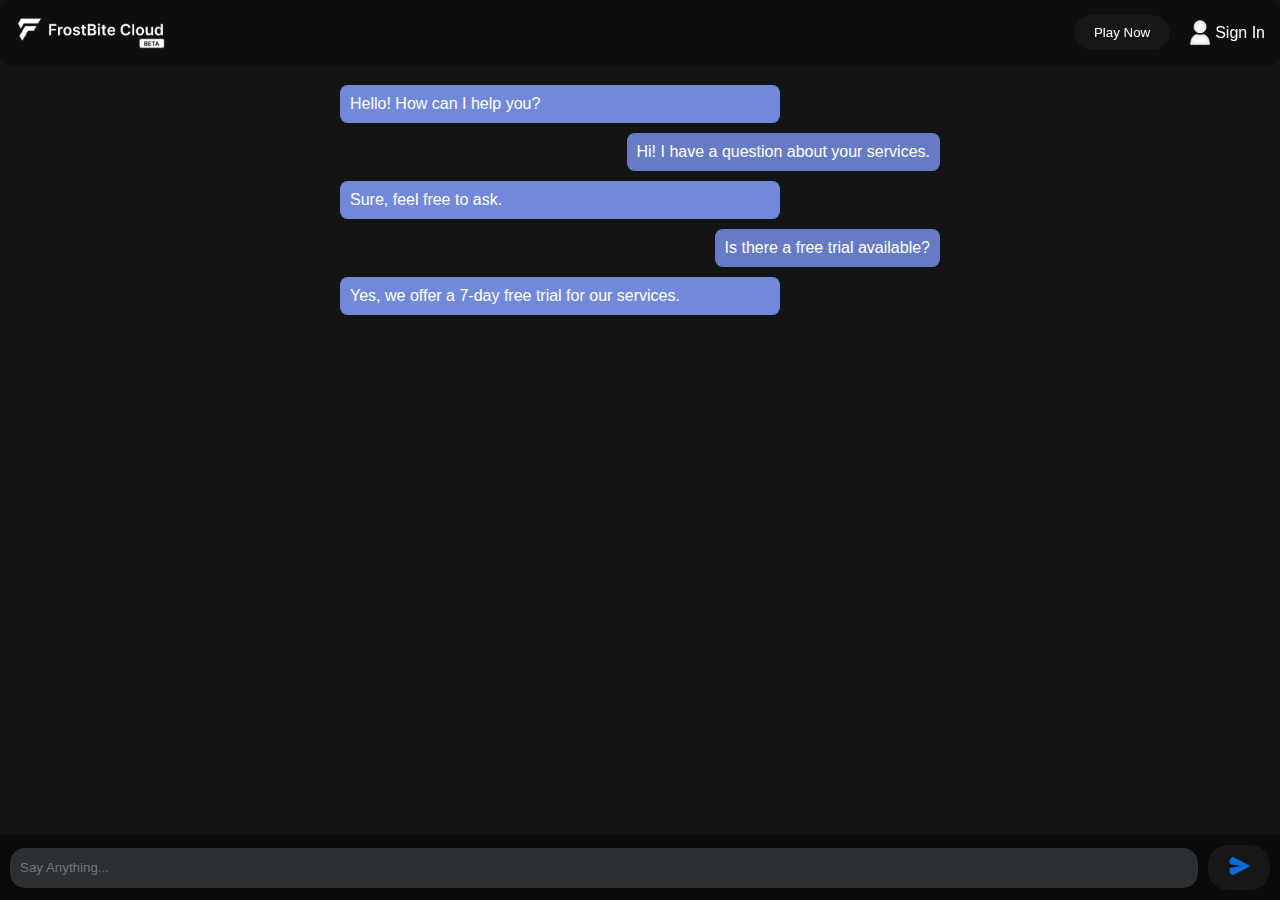
==== chat.html @ 557d8138 "update" ====
<!DOCTYPE html>
<html lang="en">
<head>
  <meta charset="UTF-8">
  <meta name="viewport" content="width=device-width, initial-scale=1.0">
  <title>FrostBite | Chat</title>

  <style>
    body {
      margin: 0;
      padding: 0;
      background-color: #141414;
      color: #fff;
      font-family: 'Arial', sans-serif;
    }

    .glass-morphism {
      backdrop-filter: blur(10px);
      background-color: rgba(10, 10, 10, 0.6);
      border-radius: 10px;
      padding: 15px;
      display: flex;
      justify-content: space-between;
      align-items: center;
    }

    #logo {
      width: 150px;
      height: auto;
    }

    #signInContainer {
      display: flex;
      align-items: center;
    }

    #button,
    .bottom-nav button {
      padding: 10px 20px;
      background-color: #171717;
      color: #fff;
      border: none;
      border-radius: 20px;
      cursor: pointer;
      margin-right: 20px;
      transition: background-color 0.3s ease, color 0.3s ease, transform 0.3s ease;
    }

    #button:hover,
    .bottom-nav button:hover {
      background-color: #677bc4;
      transform: scale(1.1);
    }

    #userIcon {
      width: 20px;
      height: auto;
      margin-right: 5px;
    }

    #signInText {
      color: #fff;
    }

    .chat-container {
      max-width: 600px;
      margin: 0 auto;
      padding: 20px;
    }

    .message-container {
      display: flex;
      flex-direction: column;
    }

    .message {
      background-color: #7289da;
      padding: 10px;
      border-radius: 8px;
      margin-bottom: 10px;
      max-width: 70%;
    }

    .message.sent {
      background-color: #677bc4;
      align-self: flex-end;
    }

    .message img {
      max-width: 100%;
      border-radius: 8px;
    }

    .bottom-nav {
      display: flex;
      justify-content: space-between;
      align-items: center;
      backdrop-filter: blur(10px);
      background-color: rgba(0, 0, 0, 0.5);
      border-radius: 0px;
      padding: 10px;
      position: fixed;
      bottom: 0;
      width: 100%;
      box-shadow: 0px -2px 5px rgba(0, 0, 0, 0.1);
    }

    .bottom-nav input {
      flex: 1;
      padding: 10px;
      margin-right: 10px;
      border: 0;
      border-radius: 15px;
      height: 20px;
      background-color: #2c2f33;
      color: #fff;
      outline: none;
      transition: background-color 0.3s ease, color 0.3s ease, border-color 0.3s ease;
    }

    .bottom-nav input:hover {
      background-color: #40444b;
    }

    .bottom-nav img {
      width: 22px;
      height: 22px;
      border-radius: 10px;
    }

    @media (max-width: 768px) {
      .chat-container {
        padding: 10px;
      }

      #button,
      .bottom-nav button {
        width: auto;
      }

      .bottom-nav {
        display: flex;
        align-items: center;
        padding: 10px;
        background-color: #070707;
        position: fixed;
        bottom: 0;
        width: 100%;
        box-shadow: 0px -2px 5px rgba(0, 0, 0, 0.1);
        justify-content: space-between;
        line-height: 0;
      }

      .bottom-nav input {
        width: 10px;
      }
    }
  </style>
</head>
<body>
  <div id="navbar" class="glass-morphism">
    <img id="logo" src="FB-Logo.png" alt="Logo">
    <div id="signInContainer">
      <button id="button" onclick="redirectToAnotherPage()">Play Now</button>
      <img id="userIcon" src="person.png" alt="User Icon">
      <span id="signInText">Sign In</span>
    </div>
  </div>

  <div class="chat-container">
    <div class="message-container">
      <div class="message">Hello! How can I help you?</div>
      <div class="message sent">Hi! I have a question about your services.</div>
      <div class="message">Sure, feel free to ask.</div>
      <div class="message sent">Is there a free trial available?</div>
      <div class="message">Yes, we offer a 7-day free trial for our services.</div>
    </div>
  </div>

  <div class="bottom-nav glass-morphism">
    <input type="text" placeholder="Say Anything...">
    <button><img src="send-icon.png" alt="Send icon"></button>
  </div>
</body>
</html>
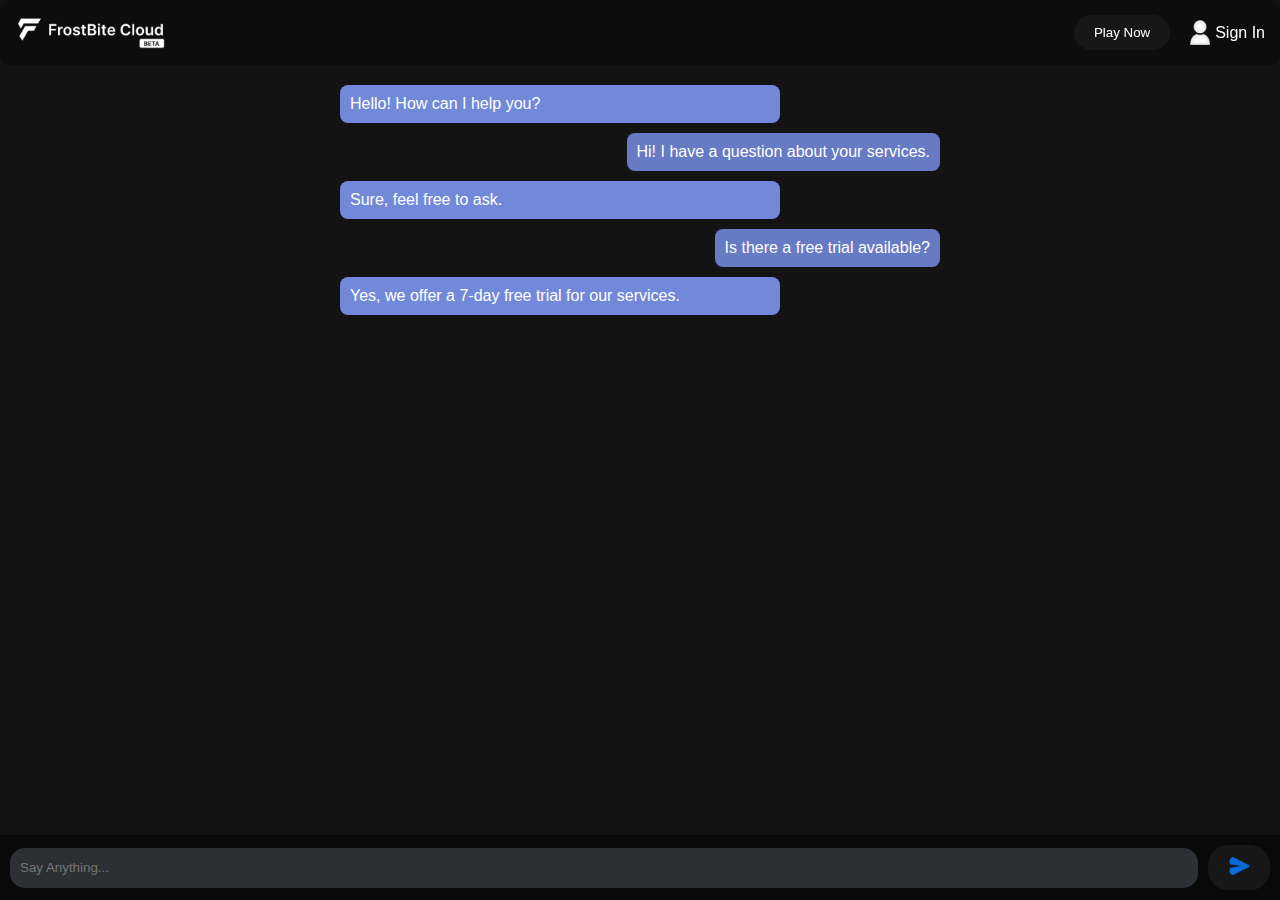
==== commit d8ac86c5: "update" ====
--- a/chat.html
+++ b/chat.html
@@ -9,7 +9,7 @@
     body {
       margin: 0;
       padding: 0;
-      background-color: #141414;
+      background-color: #131313;
       color: #fff;
       font-family: 'Arial', sans-serif;
     }
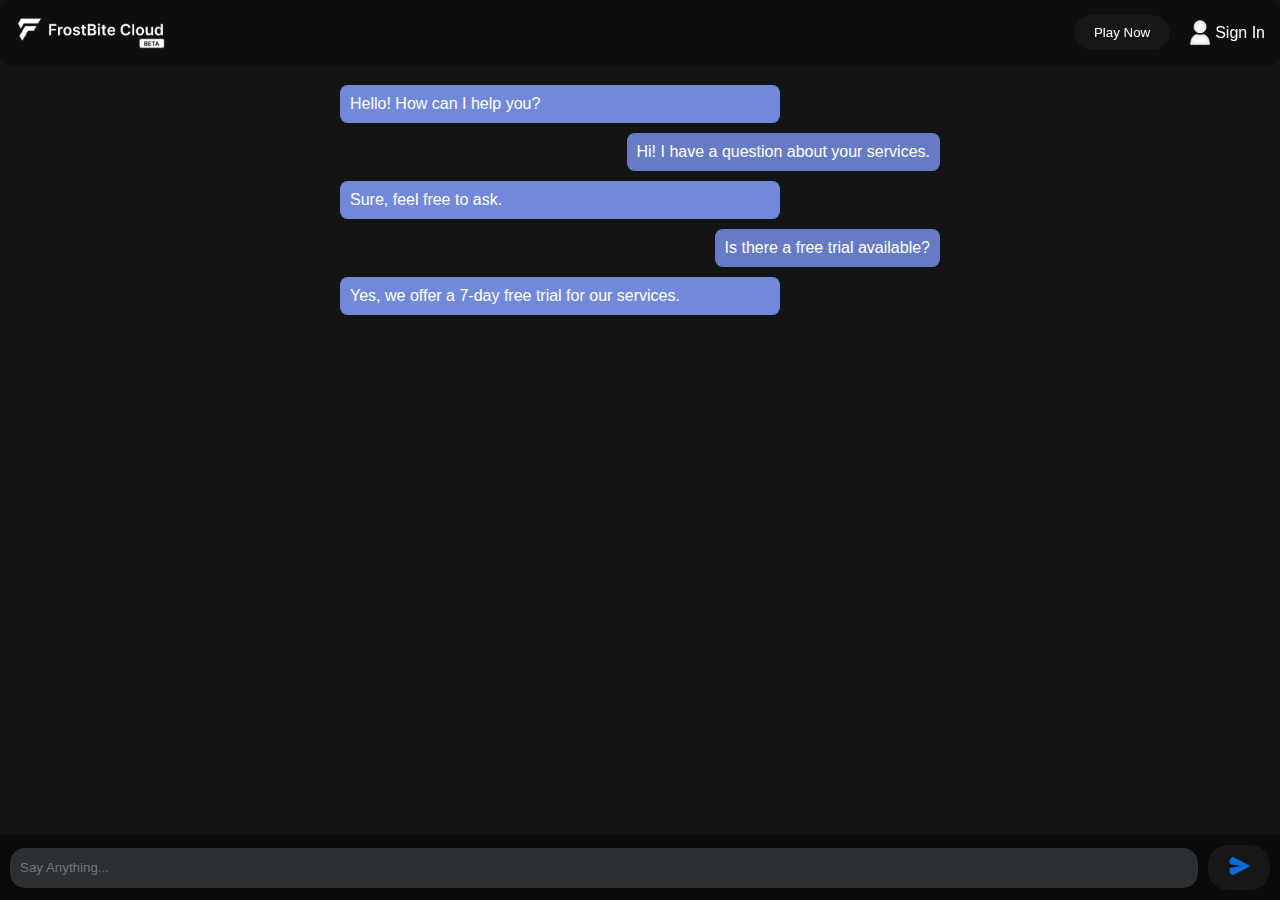
==== commit b9857947: "update" ====
--- a/chat.html
+++ b/chat.html
@@ -9,7 +9,7 @@
     body {
       margin: 0;
       padding: 0;
-      background-color: #131313;
+      background-color: #141414;
       color: #fff;
       font-family: 'Arial', sans-serif;
     }
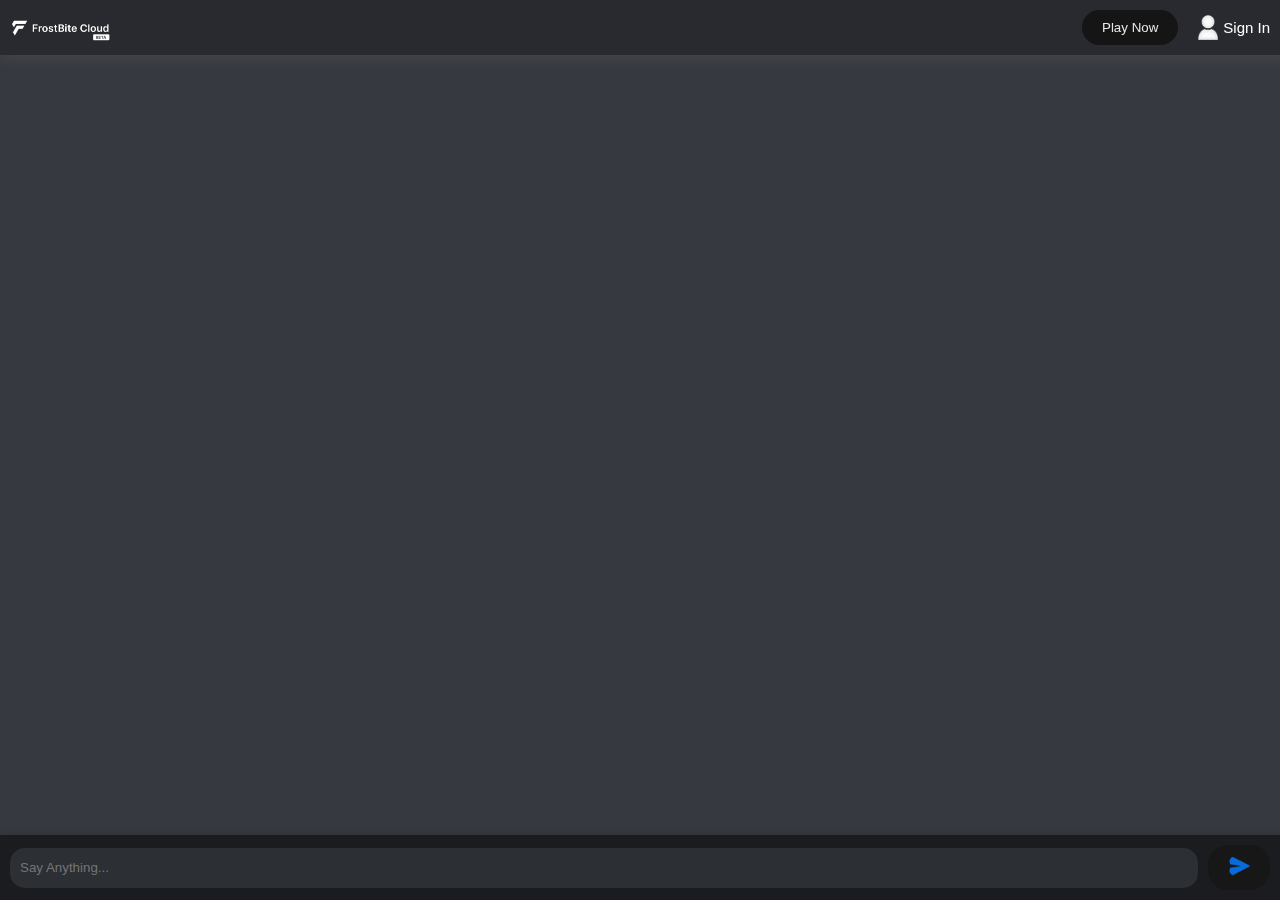
==== commit bae638ab: "Update chat.html" ====
--- a/chat.html
+++ b/chat.html
@@ -4,20 +4,22 @@
   <meta charset="UTF-8">
   <meta name="viewport" content="width=device-width, initial-scale=1.0">
   <title>FrostBite | Chat</title>
+  <link rel="stylesheet" href="index.css">
 
   <style>
     body {
       margin: 0;
       padding: 0;
-      background-color: #141414;
+      background-color: #36393f; /* Discord-like background color */
       color: #fff;
       font-family: 'Arial', sans-serif;
+      height: 100%;
     }
 
     .glass-morphism {
       backdrop-filter: blur(10px);
-      background-color: rgba(10, 10, 10, 0.6);
-      border-radius: 10px;
+      background-color: rgba(255, 255, 255, 0.1); /* Adjust transparency as needed */
+      border-radius: 10px; /* Adjust border radius as needed */
       padding: 15px;
       display: flex;
       justify-content: space-between;
@@ -25,7 +27,7 @@
     }
 
     #logo {
-      width: 150px;
+      width: 100px;
       height: auto;
     }
 
@@ -37,19 +39,20 @@
     #button,
     .bottom-nav button {
       padding: 10px 20px;
-      background-color: #171717;
+      background-color: #171717; /* Discord primary color */
       color: #fff;
       border: none;
       border-radius: 20px;
       cursor: pointer;
       margin-right: 20px;
       transition: background-color 0.3s ease, color 0.3s ease, transform 0.3s ease;
+      z-index: 0;
     }
 
     #button:hover,
     .bottom-nav button:hover {
-      background-color: #677bc4;
-      transform: scale(1.1);
+      background-color: #677bc4; /* Darker shade on hover */
+      transform: scale(1.1); /* Adjust the scale factor for the hover effect */
     }
 
     #userIcon {
@@ -62,28 +65,34 @@
       color: #fff;
     }
 
-    .chat-container {
-      max-width: 600px;
-      margin: 0 auto;
-      padding: 20px;
-    }
-
+.chat-container {
+    max-width: 600px;
+    margin: 0 auto;
+    padding: 20px;
+    height: calc(100vh - 80px); /* Adjust based on your bottom nav height */
+    overflow-y: auto; /* Enable vertical scrolling */
+    position: fixed; /* Change to fixed position */
+    bottom: 80px; /* Adjust based on your bottom nav height */
+    left: 0; /* Align to the left */
+    right: 0; /* Align to the right */
+    z-index: 1; /* Set a higher z-index than the bottom nav */
+  }
     .message-container {
       display: flex;
       flex-direction: column;
     }
 
     .message {
-      background-color: #7289da;
+      background-color: #7289da; /* Discord primary color */
       padding: 10px;
       border-radius: 8px;
       margin-bottom: 10px;
-      max-width: 70%;
+      max-width: 70%; /* Adjust maximum width of the message container */
     }
 
     .message.sent {
-      background-color: #677bc4;
-      align-self: flex-end;
+      background-color: #677bc4; /* Darker shade for sent messages */
+      align-self: flex-end; /* Move sent messages to the right */
     }
 
     .message img {
@@ -92,34 +101,34 @@
     }
 
     .bottom-nav {
-      display: flex;
-      justify-content: space-between;
-      align-items: center;
-      backdrop-filter: blur(10px);
-      background-color: rgba(0, 0, 0, 0.5);
-      border-radius: 0px;
-      padding: 10px;
-      position: fixed;
-      bottom: 0;
-      width: 100%;
-      box-shadow: 0px -2px 5px rgba(0, 0, 0, 0.1);
-    }
-
+    display: flex;
+    justify-content: space-between;
+    align-items: center;
+    backdrop-filter: blur(10px);
+    background-color: rgba(0, 0, 0, 0.5); /* Darker background for mobile */
+    border-radius: 0px; /* Adjust border radius as needed */
+    padding: 10px;
+    position: fixed;
+    bottom: 0;
+    width: 100%;
+    box-shadow: 0px -2px 5px rgba(0, 0, 0, 0.1);
+    z-index: 0; /* Set a lower z-index than the chat container */
+  }
     .bottom-nav input {
       flex: 1;
       padding: 10px;
       margin-right: 10px;
-      border: 0;
+      border: 0; /* Discord-like border color */
       border-radius: 15px;
       height: 20px;
-      background-color: #2c2f33;
-      color: #fff;
-      outline: none;
+      background-color: #2c2f33; /* Discord-like input background color */
+      color: #fff; /* Text color */
+      outline: none; /* Remove outline on focus */
       transition: background-color 0.3s ease, color 0.3s ease, border-color 0.3s ease;
     }
 
     .bottom-nav input:hover {
-      background-color: #40444b;
+      background-color: #40444b; /* Darker background on hover */
     }
 
     .bottom-nav img {
@@ -129,9 +138,18 @@
     }
 
     @media (max-width: 768px) {
-      .chat-container {
-        padding: 10px;
-      }
+.chat-container {
+    max-width: 600px;
+    margin: 0 auto;
+    padding: 20px;
+    height: calc(100vh - 80px); /* Adjust based on your bottom nav height */
+    overflow-y: auto; /* Enable vertical scrolling */
+    position: fixed; /* Change to fixed position */
+    bottom: 80px; /* Adjust based on your bottom nav height */
+    left: 0; /* Align to the left */
+    right: 0; /* Align to the right */
+    z-index: 1; /* Set a higher z-index than the bottom nav */
+  }
 
       #button,
       .bottom-nav button {
@@ -148,7 +166,7 @@
         width: 100%;
         box-shadow: 0px -2px 5px rgba(0, 0, 0, 0.1);
         justify-content: space-between;
-        line-height: 0;
+        line-height: 0; /* Added this line */
       }
 
       .bottom-nav input {
@@ -156,6 +174,57 @@
       }
     }
   </style>
+<script>
+  document.addEventListener('DOMContentLoaded', function() {
+    const input = document.querySelector('.bottom-nav input');
+    const messageContainer = document.querySelector('.message-container');
+    const username = prompt("Enter your username:");
+
+    if (username) {
+      const messages = loadMessages();
+
+      document.querySelector('.bottom-nav button').addEventListener('click', function() {
+        const messageText = input.value.trim();
+        if (messageText !== '') {
+          appendMessage(username, 'sent', messageText);
+          saveMessage(username, 'sent', messageText);
+          input.value = '';
+        }
+      });
+
+      function appendMessage(user, type, text) {
+        const messageDiv = document.createElement('div');
+        messageDiv.classList.add('message', type);
+        messageDiv.innerHTML = `<strong>${user}</strong>: ${text}`;
+        messageContainer.appendChild(messageDiv);
+      }
+
+      function loadMessages() {
+        const storedMessages = localStorage.getItem('chatMessages');
+        return storedMessages ? JSON.parse(storedMessages) : [];
+      }
+
+      function saveMessage(user, type, text) {
+        const messages = loadMessages();
+        messages.push({ user, type, text });
+        localStorage.setItem('chatMessages', JSON.stringify(messages));
+      }
+
+      function displayStoredMessages() {
+        messages.forEach(({ user, type, text }) => {
+          appendMessage(user, type, text);
+        });
+      }
+
+      displayStoredMessages();
+    } else {
+      alert("Please enter a username to start chatting.");
+    }
+  });
+</script>
+
+
+
 </head>
 <body>
   <div id="navbar" class="glass-morphism">
@@ -169,11 +238,7 @@
 
   <div class="chat-container">
     <div class="message-container">
-      <div class="message">Hello! How can I help you?</div>
-      <div class="message sent">Hi! I have a question about your services.</div>
-      <div class="message">Sure, feel free to ask.</div>
-      <div class="message sent">Is there a free trial available?</div>
-      <div class="message">Yes, we offer a 7-day free trial for our services.</div>
+      
     </div>
   </div>
 
@@ -182,4 +247,4 @@
     <button><img src="send-icon.png" alt="Send icon"></button>
   </div>
 </body>
-</html>+</html>
--- a/index.css
+++ b/index.css
@@ -0,0 +1,92 @@
+body {
+    margin: 0;
+    font-family: 'Inter', sans-serif;
+    background: #070707;
+}
+
+#navbar {
+position: fixed;
+top: 0;
+width: 100%;
+display: flex;
+justify-content: space-between;
+align-items: center;
+background: rgba(10, 10, 10, 0.3);
+padding: 10px;
+border-radius: 0px;
+box-shadow: 0 0 20px rgba(255, 255, 255, 0.1);
+overflow: hidden;
+z-index: 1000;
+backdrop-filter: blur(10px);
+}
+
+
+#logo {
+width: 150px;
+transition: transform 0.5s ease-in-out;
+filter: brightness(1.2);
+margin-top: 5px;
+}
+
+#signInContainer {
+    display: flex;
+    align-items: center;
+    white-space: nowrap;
+}
+
+#button {
+    background-color: #171717;
+    color: white;
+    padding: 10px 20px;
+    border: none;
+    border-radius: 50px;
+    cursor: pointer;
+    margin-right: 10px;
+    filter: brightness(0.9);
+    max-width: 120px;
+    overflow: hidden;
+    text-overflow: ellipsis;
+}
+
+#signInText {
+    color: white;
+    font-size: 15px;
+    max-width: 80px;
+    overflow: hidden;
+    text-overflow: ellipsis;
+    margin-right: 20px;
+}
+
+#userIcon {
+    width: 13px;
+    margin-right: 5px;
+}
+
+#showcase-section {
+margin: 80px auto 20px;
+text-align: center;
+}
+
+
+.feature-card, .game-card {
+    background-color: #1f1f1f;
+    color: white;
+    padding: 20px;
+    border-radius: 10px;
+    margin: 10px;
+}
+
+.play-now-button {
+    background-color: #3498db;
+    color: white;
+    padding: 10px 20px;
+    text-decoration: none;
+    border-radius: 5px;
+    margin-top: 10px;
+    display: inline-block;
+    transition: background-color 0.3s ease;
+}
+
+.play-now-button:hover {
+    background-color: #2980b9;
+}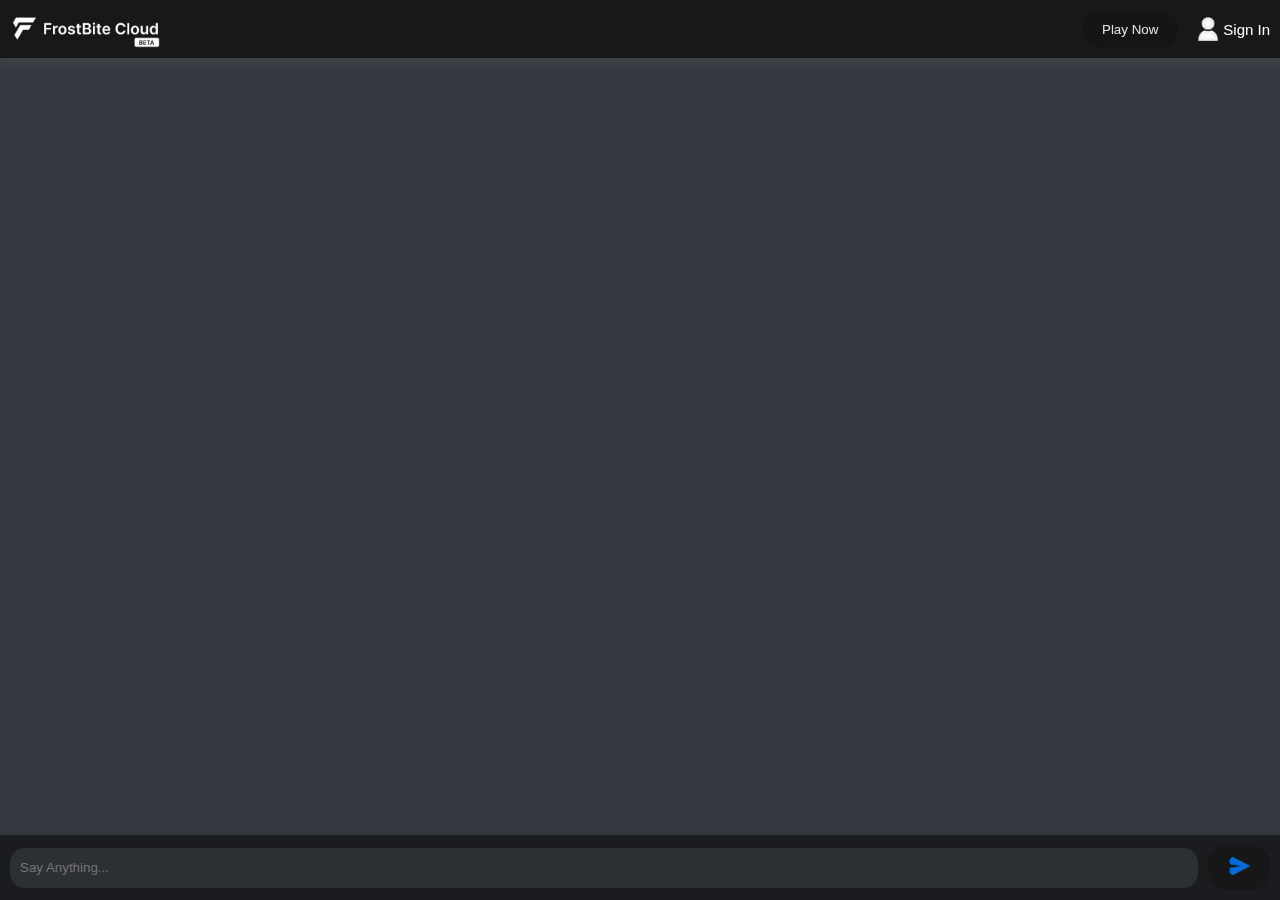
==== commit 103429ab: "update" ====
--- a/chat.html
+++ b/chat.html
@@ -4,13 +4,13 @@
   <meta charset="UTF-8">
   <meta name="viewport" content="width=device-width, initial-scale=1.0">
   <title>FrostBite | Chat</title>
-  <link rel="stylesheet" href="index.css">
+  <link rel="stylesheet" href="chat.css">
 
   <style>
     body {
       margin: 0;
       padding: 0;
-      background-color: #36393f; /* Discord-like background color */
+      background-color: #36393f;
       color: #fff;
       font-family: 'Arial', sans-serif;
       height: 100%;
@@ -18,8 +18,8 @@
 
     .glass-morphism {
       backdrop-filter: blur(10px);
-      background-color: rgba(255, 255, 255, 0.1); /* Adjust transparency as needed */
-      border-radius: 10px; /* Adjust border radius as needed */
+      background-color: rgba(255, 255, 255, 0.1);
+      border-radius: 10px;
       padding: 15px;
       display: flex;
       justify-content: space-between;
@@ -27,7 +27,7 @@
     }
 
     #logo {
-      width: 100px;
+      width: 150px;
       height: auto;
     }
 
@@ -39,7 +39,7 @@
     #button,
     .bottom-nav button {
       padding: 10px 20px;
-      background-color: #171717; /* Discord primary color */
+      background-color: #171717;
       color: #fff;
       border: none;
       border-radius: 20px;
@@ -51,8 +51,8 @@
 
     #button:hover,
     .bottom-nav button:hover {
-      background-color: #677bc4; /* Darker shade on hover */
-      transform: scale(1.1); /* Adjust the scale factor for the hover effect */
+      background-color: #677bc4;
+      transform: scale(1.1);
     }
 
     #userIcon {
@@ -69,13 +69,13 @@
     max-width: 600px;
     margin: 0 auto;
     padding: 20px;
-    height: calc(100vh - 80px); /* Adjust based on your bottom nav height */
-    overflow-y: auto; /* Enable vertical scrolling */
-    position: fixed; /* Change to fixed position */
-    bottom: 80px; /* Adjust based on your bottom nav height */
-    left: 0; /* Align to the left */
-    right: 0; /* Align to the right */
-    z-index: 1; /* Set a higher z-index than the bottom nav */
+    height: calc(100vh - 80px);
+    overflow-y: auto;
+    position: fixed;
+    bottom: 80px;
+    left: 0;
+    right: 0;
+    z-index: 1;
   }
     .message-container {
       display: flex;
@@ -83,16 +83,16 @@
     }
 
     .message {
-      background-color: #7289da; /* Discord primary color */
+      background-color: #7289da;
       padding: 10px;
       border-radius: 8px;
       margin-bottom: 10px;
-      max-width: 70%; /* Adjust maximum width of the message container */
+      max-width: 70%;
     }
 
     .message.sent {
-      background-color: #677bc4; /* Darker shade for sent messages */
-      align-self: flex-end; /* Move sent messages to the right */
+      background-color: #677bc4;
+      align-self: flex-end;
     }
 
     .message img {
@@ -105,30 +105,30 @@
     justify-content: space-between;
     align-items: center;
     backdrop-filter: blur(10px);
-    background-color: rgba(0, 0, 0, 0.5); /* Darker background for mobile */
-    border-radius: 0px; /* Adjust border radius as needed */
+    background-color: rgba(0, 0, 0, 0.5);
+    border-radius: 0px;
     padding: 10px;
     position: fixed;
     bottom: 0;
     width: 100%;
     box-shadow: 0px -2px 5px rgba(0, 0, 0, 0.1);
-    z-index: 0; /* Set a lower z-index than the chat container */
+    z-index: 0;
   }
     .bottom-nav input {
       flex: 1;
       padding: 10px;
       margin-right: 10px;
-      border: 0; /* Discord-like border color */
+      border: 0;
       border-radius: 15px;
       height: 20px;
-      background-color: #2c2f33; /* Discord-like input background color */
-      color: #fff; /* Text color */
-      outline: none; /* Remove outline on focus */
+      background-color: #2c2f33;
+      color: #fff;
+      outline: none;
       transition: background-color 0.3s ease, color 0.3s ease, border-color 0.3s ease;
     }
 
     .bottom-nav input:hover {
-      background-color: #40444b; /* Darker background on hover */
+      background-color: #40444b;
     }
 
     .bottom-nav img {
@@ -142,13 +142,13 @@
     max-width: 600px;
     margin: 0 auto;
     padding: 20px;
-    height: calc(100vh - 80px); /* Adjust based on your bottom nav height */
-    overflow-y: auto; /* Enable vertical scrolling */
-    position: fixed; /* Change to fixed position */
-    bottom: 80px; /* Adjust based on your bottom nav height */
-    left: 0; /* Align to the left */
-    right: 0; /* Align to the right */
-    z-index: 1; /* Set a higher z-index than the bottom nav */
+    height: calc(100vh - 80px);
+    overflow-y: auto;
+    position: fixed;
+    bottom: 80px;
+    left: 0;
+    right: 0;
+    z-index: 1;
   }
 
       #button,
@@ -166,7 +166,7 @@
         width: 100%;
         box-shadow: 0px -2px 5px rgba(0, 0, 0, 0.1);
         justify-content: space-between;
-        line-height: 0; /* Added this line */
+        line-height: 0;
       }
 
       .bottom-nav input {
--- a/chat.css
+++ b/chat.css
@@ -0,0 +1,92 @@
+body {
+    margin: 0;
+    font-family: 'Inter', sans-serif;
+    background: #070707;
+}
+
+#navbar {
+position: fixed;
+top: 0;
+width: 100%;
+display: flex;
+justify-content: space-between;
+align-items: center;
+background: rgba(10, 10, 10, 0.7);
+padding: 10px;
+border-radius: 0px;
+box-shadow: 0 0 20px rgba(255, 255, 255, 0.1);
+overflow: hidden;
+z-index: 1000;
+backdrop-filter: blur(10px);
+}
+
+
+#logo {
+width: 150px;
+transition: transform 0.5s ease-in-out;
+filter: brightness(1.2);
+margin-top: 5px;
+}
+
+#signInContainer {
+    display: flex;
+    align-items: center;
+    white-space: nowrap;
+}
+
+#button {
+    background-color: #171717;
+    color: white;
+    padding: 10px 20px;
+    border: none;
+    border-radius: 50px;
+    cursor: pointer;
+    margin-right: 10px;
+    filter: brightness(0.9);
+    max-width: 120px;
+    overflow: hidden;
+    text-overflow: ellipsis;
+}
+
+#signInText {
+    color: white;
+    font-size: 15px;
+    max-width: 80px;
+    overflow: hidden;
+    text-overflow: ellipsis;
+    margin-right: 20px;
+}
+
+#userIcon {
+    width: 13px;
+    margin-right: 5px;
+}
+
+#showcase-section {
+margin: 80px auto 20px;
+text-align: center;
+}
+
+
+.feature-card, .game-card {
+    background-color: #1f1f1f;
+    color: white;
+    padding: 20px;
+    border-radius: 10px;
+    margin: 10px;
+}
+
+.play-now-button {
+    background-color: #3498db;
+    color: white;
+    padding: 10px 20px;
+    text-decoration: none;
+    border-radius: 5px;
+    margin-top: 10px;
+    display: inline-block;
+    transition: background-color 0.3s ease;
+}
+
+.play-now-button:hover {
+    background-color: #2980b9;
+}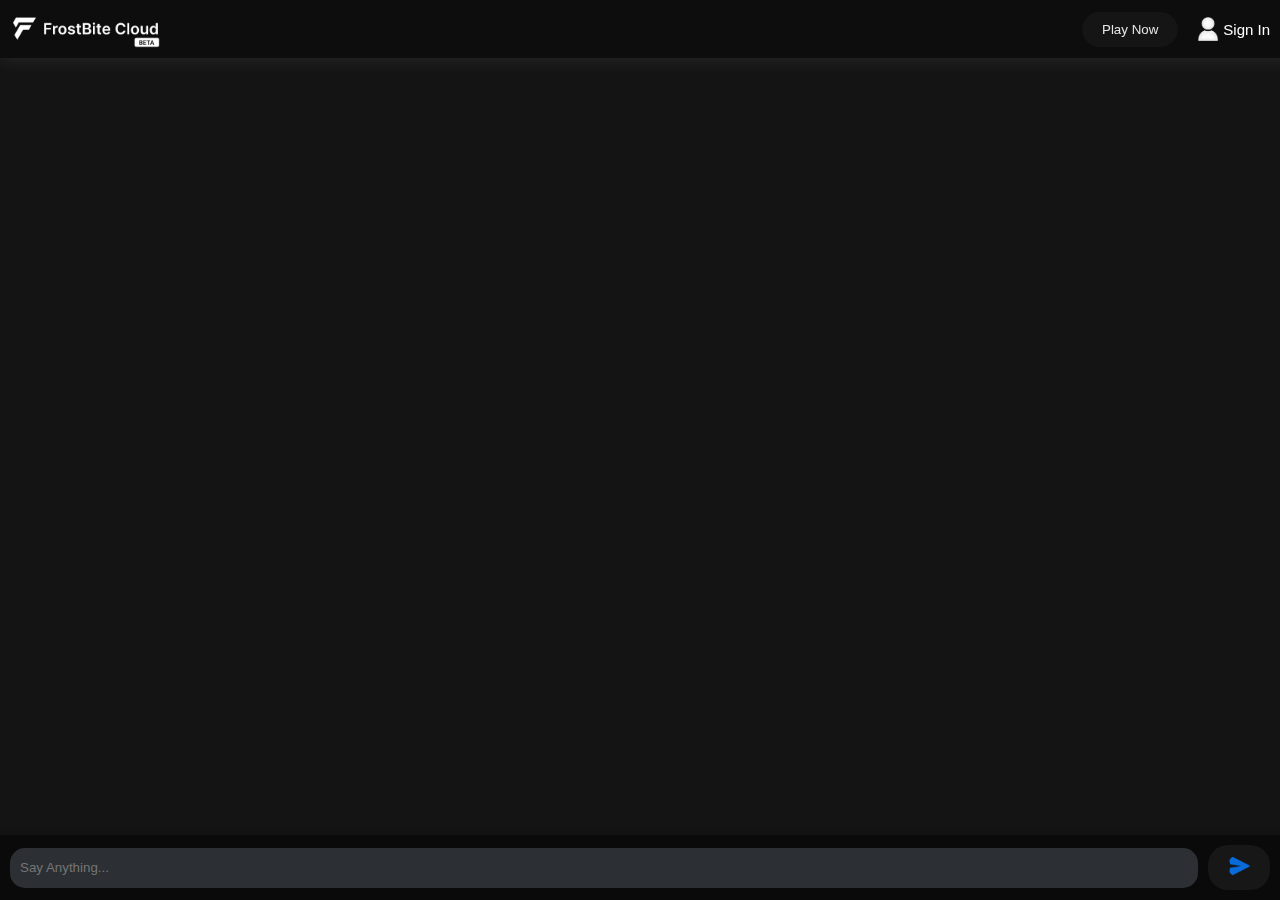
==== commit 89c34a23: "update" ====
--- a/chat.html
+++ b/chat.html
@@ -10,7 +10,7 @@
     body {
       margin: 0;
       padding: 0;
-      background-color: #36393f;
+      background-color: #141414;
       color: #fff;
       font-family: 'Arial', sans-serif;
       height: 100%;
@@ -26,6 +26,7 @@
       align-items: center;
     }
 
+    
     #logo {
       width: 150px;
       height: auto;
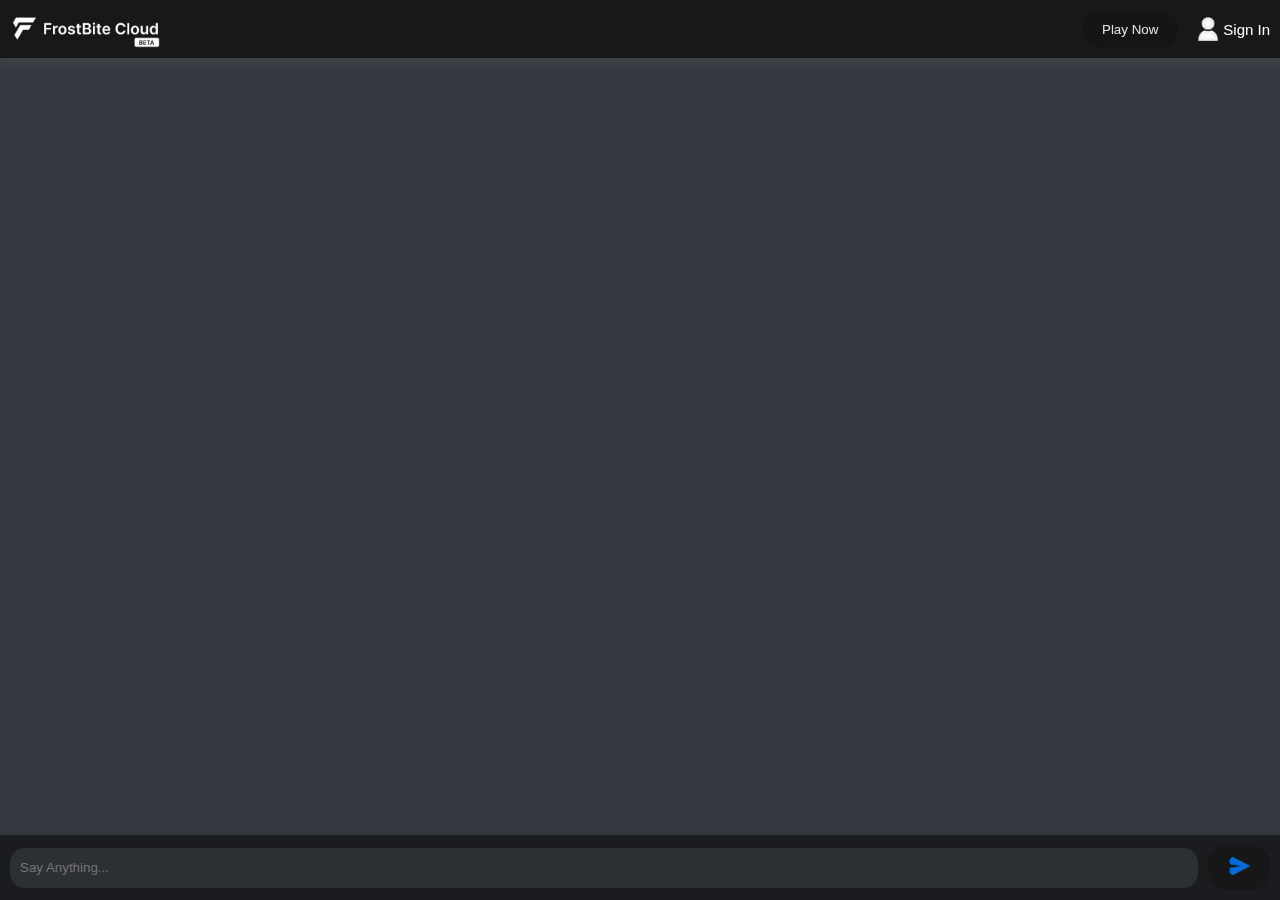
==== commit 1b52a657: "Update chat.html" ====
--- a/chat.html
+++ b/chat.html
@@ -10,7 +10,7 @@
     body {
       margin: 0;
       padding: 0;
-      background-color: #141414;
+      background-color: #36393f;
       color: #fff;
       font-family: 'Arial', sans-serif;
       height: 100%;
@@ -177,52 +177,87 @@
   </style>
 <script>
   document.addEventListener('DOMContentLoaded', function() {
+    let username = prompt("Enter your username:");
+    if (!username) {
+      username = "Guest"; // Default to "Guest" if no username is provided
+    }
+
     const input = document.querySelector('.bottom-nav input');
     const messageContainer = document.querySelector('.message-container');
-    const username = prompt("Enter your username:");
-
-    if (username) {
-      const messages = loadMessages();
-
-      document.querySelector('.bottom-nav button').addEventListener('click', function() {
-        const messageText = input.value.trim();
-        if (messageText !== '') {
+
+    document.querySelector('.bottom-nav button').addEventListener('click', function() {
+      const messageText = input.value.trim();
+      if (messageText !== '') {
+        if (isChangeNameCommand(messageText)) {
+          handleNameChange(messageText);
+        } else {
           appendMessage(username, 'sent', messageText);
           saveMessage(username, 'sent', messageText);
-          input.value = '';
         }
-      });
-
-      function appendMessage(user, type, text) {
-        const messageDiv = document.createElement('div');
-        messageDiv.classList.add('message', type);
-        messageDiv.innerHTML = `<strong>${user}</strong>: ${text}`;
-        messageContainer.appendChild(messageDiv);
-      }
-
-      function loadMessages() {
-        const storedMessages = localStorage.getItem('chatMessages');
-        return storedMessages ? JSON.parse(storedMessages) : [];
-      }
-
-      function saveMessage(user, type, text) {
-        const messages = loadMessages();
+        input.value = '';
+      }
+    });
+
+    function appendMessage(user, type, text) {
+      const messageDiv = document.createElement('div');
+      messageDiv.classList.add('message', type);
+      messageDiv.innerHTML = `<strong>${user}:</strong> ${text}`;
+      
+      if (type === 'sent') {
+        messageDiv.classList.add('sent');
+      } else {
+        messageDiv.classList.add('received');
+      }
+      
+      messageContainer.appendChild(messageDiv);
+      messageContainer.scrollTop = messageContainer.scrollHeight; // Scroll to the bottom
+    }
+
+    function loadMessages() {
+      const storedMessages = localStorage.getItem('chatMessages');
+      return storedMessages ? JSON.parse(storedMessages) : [];
+    }
+
+    function saveMessage(user, type, text) {
+      const messages = loadMessages();
+      const isSender = user === username; // Check if the user is the sender
+      if (!isSender) {
         messages.push({ user, type, text });
         localStorage.setItem('chatMessages', JSON.stringify(messages));
-      }
-
-      function displayStoredMessages() {
-        messages.forEach(({ user, type, text }) => {
-          appendMessage(user, type, text);
-        });
-      }
-
-      displayStoredMessages();
-    } else {
-      alert("Please enter a username to start chatting.");
-    }
+        appendMessage(user, type, text); // Update the display immediately
+      }
+
+      if (type === 'info' && !isSender) {
+        appendMessage('System', 'info', text); // Display the system message publicly
+      }
+    }
+
+    function displayStoredMessages() {
+      const messages = loadMessages();
+      messages.forEach(({ user, type, text }) => {
+        appendMessage(user, type, text);
+      });
+    }
+
+    function isChangeNameCommand(text) {
+      return text.startsWith('!changename ');
+    }
+
+    function handleNameChange(command) {
+      const newName = command.split(' ')[1];
+      if (newName) {
+        const previousUsername = username;
+        username = newName;
+        saveMessage('System', 'info', `${previousUsername} changed their username to ${newName}`);
+      } else {
+        saveMessage('System', 'error', 'Invalid !changename command. Usage: !changename <name>');
+      }
+    }
+
+    displayStoredMessages();
   });
 </script>
+
 
 
 
